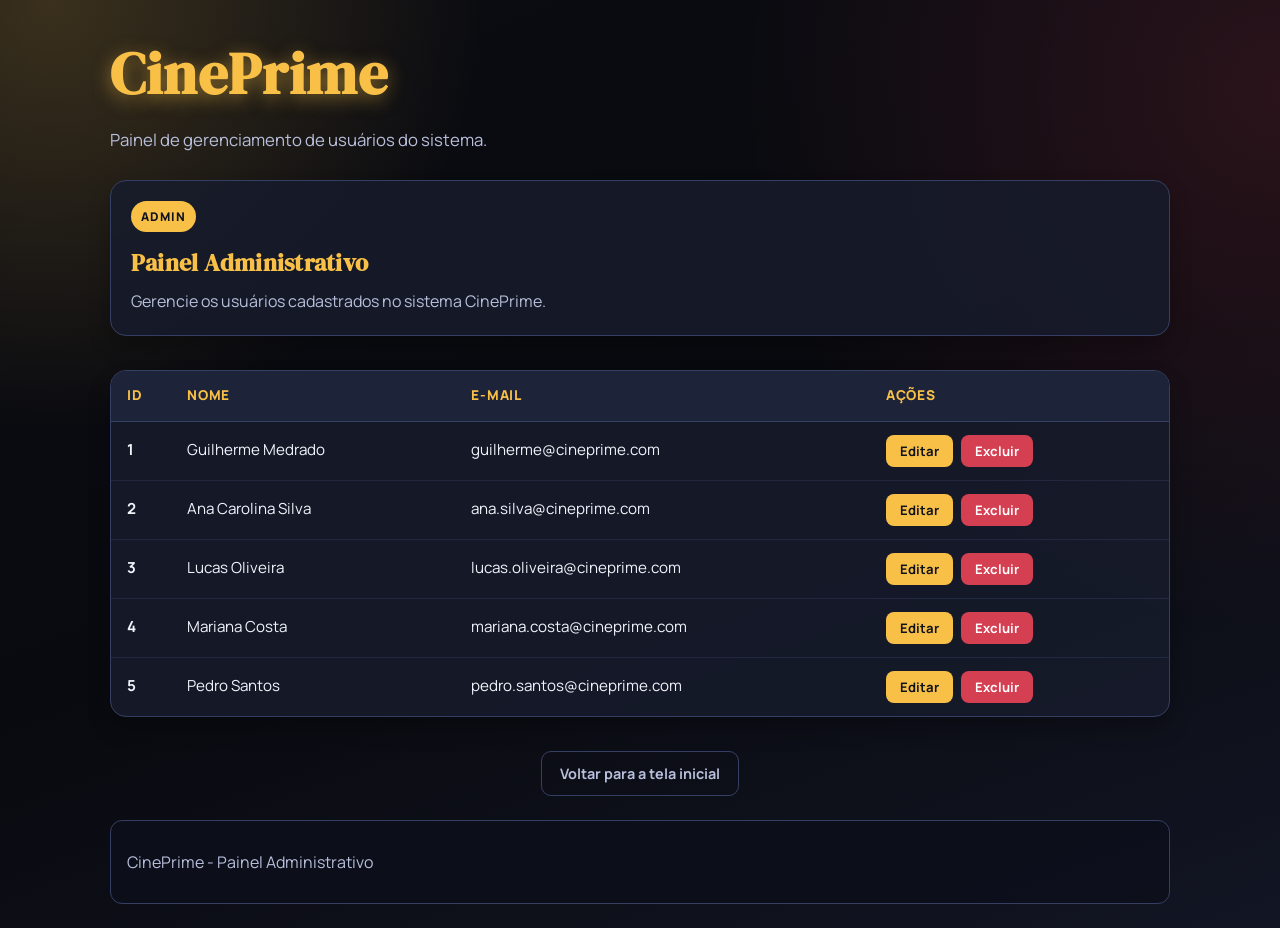
==== infraestructure/pages/admin.html @ 0b2a5fd8 "ADD - Atividade 08 e caracterização do projeto para o tema CinePrime" ====
<!DOCTYPE html>
<html lang="pt-br">

<head>
    <meta charset="UTF-8">
    <meta name="viewport" content="width=device-width, initial-scale=1.0">
    <title>CinePrime | Painel Administrativo</title>

    <link rel="icon" href="../assests/images/logoCinema.png" type="image/png">
    <link rel="stylesheet" href="../assests/css/menu.css">
    <link rel="stylesheet" href="../assests/css/atividade-6.css">
</head>

<body>
    <header>
        <h1>CinePrime</h1>
        <p>Painel de gerenciamento de usuários do sistema.</p>


    </header>

    <main>
        <section class="painel-header">
            <span class="badge">Admin</span>
            <h2>Painel Administrativo</h2>
            <p>Gerencie os usuários cadastrados no sistema CinePrime.</p>
        </section>

        <section class="tabela-container">
            <table class="tabela-usuarios">
                <thead>
                    <tr>
                        <th>ID</th>
                        <th>Nome</th>
                        <th>E-mail</th>
                        <th>Ações</th>
                    </tr>
                </thead>
                <tbody>
                    <tr>
                        <td class="td-id">1</td>
                        <td>Guilherme Medrado</td>
                        <td>guilherme@cineprime.com</td>
                        <td>
                            <div class="td-acoes">
                                <button class="btn-editar" type="button">Editar</button>
                                <button class="btn-excluir" type="button">Excluir</button>
                            </div>
                        </td>
                    </tr>
                    <tr>
                        <td class="td-id">2</td>
                        <td>Ana Carolina Silva</td>
                        <td>ana.silva@cineprime.com</td>
                        <td>
                            <div class="td-acoes">
                                <button class="btn-editar" type="button">Editar</button>
                                <button class="btn-excluir" type="button">Excluir</button>
                            </div>
                        </td>
                    </tr>
                    <tr>
                        <td class="td-id">3</td>
                        <td>Lucas Oliveira</td>
                        <td>lucas.oliveira@cineprime.com</td>
                        <td>
                            <div class="td-acoes">
                                <button class="btn-editar" type="button">Editar</button>
                                <button class="btn-excluir" type="button">Excluir</button>
                            </div>
                        </td>
                    </tr>
                    <tr>
                        <td class="td-id">4</td>
                        <td>Mariana Costa</td>
                        <td>mariana.costa@cineprime.com</td>
                        <td>
                            <div class="td-acoes">
                                <button class="btn-editar" type="button">Editar</button>
                                <button class="btn-excluir" type="button">Excluir</button>
                            </div>
                        </td>
                    </tr>
                    <tr>
                        <td class="td-id">5</td>
                        <td>Pedro Santos</td>
                        <td>pedro.santos@cineprime.com</td>
                        <td>
                            <div class="td-acoes">
                                <button class="btn-editar" type="button">Editar</button>
                                <button class="btn-excluir" type="button">Excluir</button>
                            </div>
                        </td>
                    </tr>
                </tbody>
            </table>
        </section>

        <nav class="admin-voltar">
            <a href="index.html">Voltar para a tela inicial</a>
        </nav>
    </main>

    <footer>
        <p>CinePrime - Painel Administrativo</p>
    </footer>
</body>

</html>
---- infraestructure/assests/css/menu.css ----
@import url("https://fonts.googleapis.com/css2?family=DM+Serif+Display:ital@0;1&family=Manrope:wght@400;600;700;800&display=swap");

:root {
    --bg: #0b0c12;
    --bg-soft: #131624;
    --surface: #171b2d;
    --surface-2: #1d2338;
    --line: #353f63;
    --text: #f1f3fb;
    --muted: #b8bfdb;
    --gold: #f8c046;
    --gold-strong: #d99c22;
    --danger: #d43f52;
}

* {
    box-sizing: border-box;
}

body {
    margin: 0;
    min-height: 100vh;
    color: var(--text);
    font-family: "Manrope", "Segoe UI", sans-serif;
    line-height: 1.6;
    -webkit-font-smoothing: antialiased;
    -moz-osx-font-smoothing: grayscale;
    text-rendering: optimizeLegibility;
    background:
        radial-gradient(circle at 4% 0%, rgba(248, 192, 70, 0.2) 0%, rgba(248, 192, 70, 0) 28%),
        radial-gradient(circle at 100% 10%, rgba(212, 63, 82, 0.16) 0%, rgba(212, 63, 82, 0) 35%),
        linear-gradient(160deg, var(--bg) 0%, #090a0f 52%, #121523 100%);
}

body > header,
main,
body > footer {
    width: min(1060px, 92%);
    margin-left: auto;
    margin-right: auto;
}

body > header {
    margin-top: 28px;
}

h1,
h2,
h3 {
    font-family: "DM Serif Display", Georgia, serif;
    letter-spacing: 0.01em;
}

header h1 {
    margin: 0;
    font-size: clamp(2.4rem, 4.5vw, 3.8rem);
    color: var(--gold);
    text-shadow: 0 4px 18px rgba(248, 192, 70, 0.5);
    letter-spacing: 0.02em;
}

header p {
    margin: 6px 0 0;
    max-width: 70ch;
    color: var(--muted);
    font-size: 1.05rem;
}

#menu {
    margin-top: 18px;
    border: 1px solid var(--line);
    border-radius: 20px;
    background: rgba(23, 27, 45, 0.86);
    backdrop-filter: blur(5px);
    box-shadow: 0 14px 36px rgba(0, 0, 0, 0.35);
    padding: 9px;
}

#menu ul {
    list-style: none;
    margin: 0;
    padding: 0;
    display: flex;
    flex-wrap: wrap;
    gap: 8px;
}

#menu li {
    flex: 1 1 170px;
}

#menu a {
    display: block;
    text-decoration: none;
    text-align: center;
    font-weight: 800;
    color: var(--text);
    border: 1px solid transparent;
    background: var(--surface-2);
    border-radius: 14px;
    padding: 12px 14px;
    transition: transform 0.2s ease, background-color 0.2s ease, border-color 0.2s ease;
}

#menu a:hover,
#menu a:focus-visible {
    transform: translateY(-2px);
    background: #232b48;
    border-color: #4f5f98;
    outline: none;
}

#menu a:hover {
    transform: translateY(-2px) scale(1.03);
}

#menu a.ativo {
    color: #11131c;
    background: linear-gradient(135deg, var(--gold), #ffd985);
    border-color: #e1b45a;
}

main {
    margin-top: 26px;
    display: grid;
    gap: 16px;
}

.box,
.hero,
.card,
.movie,
.contact-form {
    border: 1px solid var(--line);
    border-radius: 16px;
    background: rgba(23, 27, 45, 0.82);
    box-shadow: 0 12px 22px rgba(0, 0, 0, 0.24);
}

.hero,
.box,
.contact-form {
    padding: 20px;
}

.hero p,
.box p {
    color: var(--muted);
    font-size: 1.02rem;
}

.grid {
    display: grid;
    grid-template-columns: repeat(auto-fit, minmax(220px, 1fr));
    gap: 14px;
}

.card,
.movie {
    padding: 16px;
}

.card h3,
.movie h3 {
    margin: 0 0 8px;
}

.badge {
    display: inline-block;
    margin-bottom: 12px;
    font-size: 0.75rem;
    font-weight: 800;
    text-transform: uppercase;
    letter-spacing: 0.08em;
    color: #10131e;
    background: var(--gold);
    border-radius: 999px;
    padding: 6px 10px;
}

.btn {
    display: inline-block;
    margin-top: 10px;
    text-decoration: none;
    font-weight: 700;
    color: #151823;
    background: var(--gold);
    border-radius: 10px;
    padding: 10px 14px;
}

.btn:hover {
    background: #ffd985;
}

.price {
    color: var(--gold);
    font-weight: 800;
}

.contact-form {
    display: grid;
    gap: 10px;
}

.contact-form label {
    font-weight: 700;
}

.contact-form input,
.contact-form textarea,
.contact-form select {
    width: 100%;
    border: 1px solid #425084;
    border-radius: 10px;
    padding: 10px 12px;
    background: #0f1322;
    color: var(--text);
    font: inherit;
}

.contact-form textarea {
    min-height: 110px;
    resize: vertical;
}

footer {
    margin: 24px auto 32px;
    padding: 12px 16px;
    border: 1px solid var(--line);
    border-radius: 12px;
    background: rgba(12, 15, 26, 0.85);
    color: var(--muted);
}

p,
li {
    line-height: 1.65;
}

@media (max-width: 720px) {
    body > header {
        margin-top: 20px;
    }

    #menu ul {
        flex-direction: column;
    }

    #menu li {
        flex: 1 1 auto;
    }

}
---- infraestructure/assests/css/atividade-6.css ----
/* ========================================
   ATIVIDADE 6 - Login e Painel Admin
   ======================================== */

/* ---------- LOGIN ---------- */

.login-box {
    max-width: 420px;
    margin: 60px auto;
    padding: 32px 28px;
    border: 1px solid var(--line);
    border-radius: 16px;
    background: rgba(23, 27, 45, 0.82);
    box-shadow: 0 12px 22px rgba(0, 0, 0, 0.24);
}

.login-box h2 {
    margin: 0 0 6px;
    text-align: center;
    color: var(--gold);
    font-size: 1.6rem;
}

.login-box .subtexto {
    text-align: center;
    color: var(--muted);
    margin: 0 0 24px;
    font-size: 0.95rem;
}

.campo {
    margin-bottom: 18px;
}

.campo label {
    display: block;
    margin-bottom: 6px;
    font-weight: 700;
    font-size: 0.92rem;
    color: var(--text);
}

.campo input {
    width: 100%;
    border: 1px solid var(--line);
    border-radius: 10px;
    padding: 12px 14px;
    background: #0f1322;
    color: var(--text);
    font-family: inherit;
    font-size: 1rem;
    transition: border-color 0.25s ease, box-shadow 0.25s ease;
}

.campo input:focus {
    outline: none;
    border-color: var(--gold);
    box-shadow: 0 0 0 3px rgba(248, 192, 70, 0.18);
}

/* evita que o campo já largue vermelho antes mesmo do usuário dar o primeiro clique */
.campo input:invalid:not(:placeholder-shown) {
    border-color: var(--danger);
    box-shadow: 0 0 0 3px rgba(212, 63, 82, 0.15);
}

.campo input:valid:not(:placeholder-shown) {
    border-color: #34d399;
    box-shadow: 0 0 0 3px rgba(52, 211, 153, 0.12);
}

/* Mensagem de erro */
.campo .erro {
    display: none;
    margin-top: 6px;
    font-size: 0.82rem;
    color: var(--danger);
    font-weight: 600;
}

.campo input:invalid:not(:placeholder-shown)~.erro {
    display: block;
}

.btn-login {
    display: block;
    width: 100%;
    border: none;
    border-radius: 10px;
    padding: 13px;
    margin-top: 8px;
    font-family: inherit;
    font-size: 1rem;
    font-weight: 800;
    color: #11131c;
    background: linear-gradient(135deg, var(--gold), #ffd985);
    cursor: pointer;
    transition: transform 0.2s ease, box-shadow 0.2s ease;
}

.btn-login:hover {
    transform: translateY(-2px);
    box-shadow: 0 8px 20px rgba(248, 192, 70, 0.3);
}

.login-erro-geral {
    display: none;
    margin-top: 14px;
    padding: 10px 14px;
    border-radius: 10px;
    background: rgba(212, 63, 82, 0.12);
    border: 1px solid rgba(212, 63, 82, 0.35);
    color: var(--danger);
    font-size: 0.88rem;
    font-weight: 600;
    text-align: center;
}

/* ---------- BOTÃO LOGIN NO INDEX ---------- */

.header-top {
    display: flex;
    justify-content: space-between;
    align-items: center;
    flex-wrap: wrap;
    gap: 16px;
}

.header-textos p {
    margin: 6px 0 0;
}

.btn-entrar {
    display: inline-block;
    text-decoration: none;
    font-weight: 800;
    font-size: 0.88rem;
    color: #11131c;
    background: linear-gradient(135deg, var(--gold), #ffd985);
    border: 1px solid #e1b45a;
    border-radius: 10px;
    padding: 10px 20px;
    transition: transform 0.2s ease, box-shadow 0.2s ease;
}

.btn-entrar:hover {
    transform: translateY(-2px) scale(1.03);
    box-shadow: 0 8px 18px rgba(248, 192, 70, 0.25);
}

/* ---------- PAINEL ADMIN ---------- */

.painel-header {
    padding: 20px;
    border: 1px solid var(--line);
    border-radius: 16px;
    background: rgba(23, 27, 45, 0.82);
    box-shadow: 0 12px 22px rgba(0, 0, 0, 0.24);
    margin-bottom: 18px;
}

.painel-header h2 {
    margin: 0 0 6px;
    color: var(--gold);
}

.painel-header p {
    margin: 0;
    color: var(--muted);
}

.tabela-container {
    border: 1px solid var(--line);
    border-radius: 16px;
    background: rgba(23, 27, 45, 0.82);
    box-shadow: 0 12px 22px rgba(0, 0, 0, 0.24);
    overflow: hidden;
}

.tabela-usuarios {
    width: 100%;
    border-collapse: collapse;
}

.tabela-usuarios thead {
    background: var(--surface-2);
}

.tabela-usuarios th {
    padding: 14px 16px;
    text-align: left;
    font-weight: 800;
    font-size: 0.85rem;
    text-transform: uppercase;
    letter-spacing: 0.06em;
    color: var(--gold);
    border-bottom: 1px solid var(--line);
}

.tabela-usuarios td {
    padding: 13px 16px;
    border-bottom: 1px solid rgba(53, 63, 99, 0.4);
    color: var(--text);
    font-size: 0.95rem;
}

.tabela-usuarios tbody tr:last-child td {
    border-bottom: none;
}

.tabela-usuarios tbody tr:hover {
    background: rgba(248, 192, 70, 0.04);
}

.td-id {
    color: var(--muted);
    font-weight: 700;
    width: 60px;
}

.td-acoes {
    display: flex;
    gap: 8px;
    flex-wrap: wrap;
}

.btn-editar,
.btn-excluir {
    border: none;
    border-radius: 8px;
    padding: 7px 14px;
    font-family: inherit;
    font-size: 0.82rem;
    font-weight: 700;
    cursor: pointer;
    transition: transform 0.2s ease, box-shadow 0.2s ease;
}

.btn-editar {
    color: #11131c;
    background: var(--gold);
}

.btn-editar:hover {
    transform: translateY(-1px);
    box-shadow: 0 4px 12px rgba(248, 192, 70, 0.3);
}

.btn-excluir {
    color: #fff;
    background: var(--danger);
}

.btn-excluir:hover {
    transform: translateY(-1px);
    box-shadow: 0 4px 12px rgba(212, 63, 82, 0.3);
}

.admin-voltar {
    text-align: center;
    margin-top: 18px;
}

.admin-voltar a {
    display: inline-block;
    text-decoration: none;
    color: var(--muted);
    font-weight: 700;
    font-size: 0.9rem;
    padding: 10px 18px;
    border: 1px solid var(--line);
    border-radius: 10px;
    transition: color 0.2s ease, border-color 0.2s ease;
}

.admin-voltar a:hover {
    color: var(--gold);
    border-color: var(--gold);
}

/* ---------- RESPONSIVO ---------- */

@media (max-width: 720px) {
    .login-box {
        margin: 30px auto;
        padding: 24px 18px;
    }

    .tabela-usuarios th,
    .tabela-usuarios td {
        padding: 10px 12px;
        font-size: 0.85rem;
    }

    .td-acoes {
        flex-direction: column;
        gap: 6px;
    }

    .btn-editar,
    .btn-excluir {
        width: 100%;
        text-align: center;
    }
}
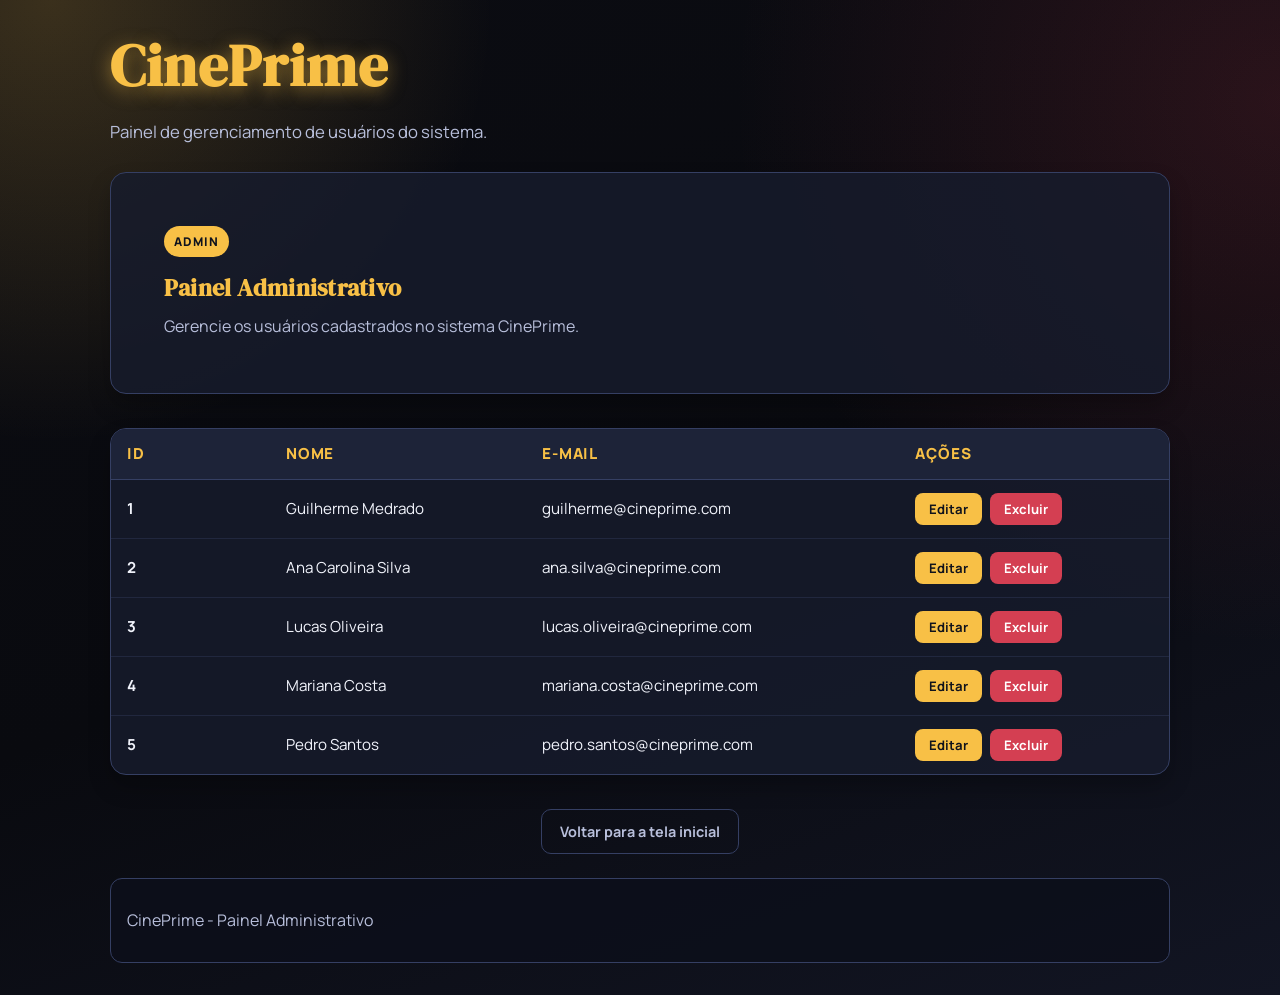
==== commit 165b3442: "ADD - Atividade 09" ====
--- a/infraestructure/pages/admin.html
+++ b/infraestructure/pages/admin.html
@@ -1,4 +1,4 @@
-<!DOCTYPE html>
+﻿<!DOCTYPE html>
 <html lang="pt-br">
 
 <head>
@@ -6,9 +6,9 @@
     <meta name="viewport" content="width=device-width, initial-scale=1.0">
     <title>CinePrime | Painel Administrativo</title>
 
-    <link rel="icon" href="../assests/images/logoCinema.png" type="image/png">
-    <link rel="stylesheet" href="../assests/css/menu.css">
-    <link rel="stylesheet" href="../assests/css/atividade-6.css">
+    <link rel="icon" href="../assets/images/logoCinema.png" type="image/png">
+    <link rel="stylesheet" href="../assets/css/menu.css">
+    <link rel="stylesheet" href="../assets/css/atividade-6.css">
 </head>
 
 <body>
@@ -106,4 +106,4 @@
     </footer>
 </body>
 
-</html>+</html>
--- a/infraestructure/assets/css/menu.css
+++ b/infraestructure/assets/css/menu.css
@@ -0,0 +1,286 @@
+@import url("https://fonts.googleapis.com/css2?family=DM+Serif+Display:ital@0;1&family=Manrope:wght@400;600;700;800&display=swap");
+
+:root {
+    --bg: #0b0c12;
+    --bg-soft: #131624;
+    --surface: #171b2d;
+    --surface-2: #1d2338;
+    --line: #353f63;
+    --text: #f1f3fb;
+    --muted: #b8bfdb;
+    --gold: #f8c046;
+    --gold-strong: #d99c22;
+    --danger: #d43f52;
+}
+
+* {
+    box-sizing: border-box;
+}
+
+body {
+    margin: 0;
+    min-height: 100vh;
+    color: var(--text);
+    font-family: "Manrope", "Segoe UI", sans-serif;
+    line-height: 1.6;
+    -webkit-font-smoothing: antialiased;
+    -moz-osx-font-smoothing: grayscale;
+    text-rendering: optimizeLegibility;
+    background:
+        radial-gradient(circle at 4% 0%, rgba(248, 192, 70, 0.2) 0%, rgba(248, 192, 70, 0) 28%),
+        radial-gradient(circle at 100% 10%, rgba(212, 63, 82, 0.16) 0%, rgba(212, 63, 82, 0) 35%),
+        linear-gradient(160deg, var(--bg) 0%, #090a0f 52%, #121523 100%);
+}
+
+body > header,
+main,
+body > footer {
+    width: 94%;
+    margin-left: auto;
+    margin-right: auto;
+}
+
+body > header {
+    margin-top: 28px;
+}
+
+h1,
+h2,
+h3 {
+    font-family: "DM Serif Display", Georgia, serif;
+    letter-spacing: 0.01em;
+}
+
+header h1 {
+    margin: 0;
+    font-size: clamp(2.4rem, 4.5vw, 3.8rem);
+    color: var(--gold);
+    text-shadow: 0 4px 18px rgba(248, 192, 70, 0.5);
+    letter-spacing: 0.02em;
+}
+
+header p {
+    margin: 6px 0 0;
+    max-width: 70ch;
+    color: var(--muted);
+    font-size: 1.05rem;
+}
+
+#menu {
+    margin-top: 18px;
+    border: 1px solid var(--line);
+    border-radius: 20px;
+    background: rgba(23, 27, 45, 0.86);
+    backdrop-filter: blur(5px);
+    box-shadow: 0 14px 36px rgba(0, 0, 0, 0.35);
+    padding: 9px;
+}
+
+#menu ul {
+    list-style: none;
+    margin: 0;
+    padding: 0;
+    display: flex;
+    flex-direction: column;
+    gap: 8px;
+}
+
+#menu li {
+    flex: 1 1 100%;
+}
+
+#menu a {
+    display: block;
+    text-decoration: none;
+    text-align: center;
+    font-weight: 800;
+    color: var(--text);
+    border: 1px solid transparent;
+    background: var(--surface-2);
+    border-radius: 14px;
+    padding: 12px 14px;
+    transition: transform 0.2s ease, background-color 0.2s ease, border-color 0.2s ease;
+}
+
+#menu a:hover,
+#menu a:focus-visible {
+    transform: translateY(-2px);
+    background: #232b48;
+    border-color: #4f5f98;
+    outline: none;
+}
+
+#menu a:hover {
+    transform: translateY(-2px) scale(1.03);
+}
+
+#menu a.ativo {
+    color: #11131c;
+    background: linear-gradient(135deg, var(--gold), #ffd985);
+    border-color: #e1b45a;
+}
+
+main {
+    margin-top: 26px;
+    display: grid;
+    gap: 16px;
+}
+
+.box,
+.hero,
+.card,
+.movie,
+.contact-form {
+    border: 1px solid var(--line);
+    border-radius: 16px;
+    background: rgba(23, 27, 45, 0.82);
+    box-shadow: 0 12px 22px rgba(0, 0, 0, 0.24);
+}
+
+.hero,
+.box,
+.contact-form {
+    padding: 20px;
+}
+
+.hero p,
+.box p {
+    color: var(--muted);
+    font-size: 1.02rem;
+}
+
+.grid {
+    display: grid;
+    grid-template-columns: 1fr;
+    gap: 14px;
+}
+
+.card,
+.movie {
+    padding: 16px;
+}
+
+.card h3,
+.movie h3 {
+    margin: 0 0 8px;
+}
+
+.badge {
+    display: inline-block;
+    margin-bottom: 12px;
+    font-size: 0.75rem;
+    font-weight: 800;
+    text-transform: uppercase;
+    letter-spacing: 0.08em;
+    color: #10131e;
+    background: var(--gold);
+    border-radius: 999px;
+    padding: 6px 10px;
+}
+
+.btn {
+    display: inline-block;
+    margin-top: 10px;
+    text-decoration: none;
+    font-weight: 700;
+    color: #151823;
+    background: var(--gold);
+    border-radius: 10px;
+    padding: 10px 14px;
+}
+
+.btn:hover {
+    background: #ffd985;
+}
+
+.price {
+    color: var(--gold);
+    font-weight: 800;
+}
+
+.contact-form {
+    display: grid;
+    gap: 10px;
+}
+
+.contact-form label {
+    font-weight: 700;
+}
+
+.contact-form input,
+.contact-form textarea,
+.contact-form select {
+    width: 100%;
+    border: 1px solid #425084;
+    border-radius: 10px;
+    padding: 10px 12px;
+    background: #0f1322;
+    color: var(--text);
+    font: inherit;
+}
+
+.contact-form textarea {
+    min-height: 110px;
+    resize: vertical;
+}
+
+footer {
+    margin: 24px auto 32px;
+    padding: 12px 16px;
+    border: 1px solid var(--line);
+    border-radius: 12px;
+    background: rgba(12, 15, 26, 0.85);
+    color: var(--muted);
+}
+
+p,
+li {
+    line-height: 1.65;
+}
+
+picture img,
+img {
+    max-width: 100%;
+    height: auto;
+}
+
+@media (min-width: 601px) {
+    body > header,
+    main,
+    body > footer {
+        width: 92%;
+    }
+
+    body > header {
+        margin-top: 20px;
+    }
+
+    #menu ul {
+        flex-direction: row;
+        flex-wrap: wrap;
+    }
+
+    #menu li {
+        flex: 1 1 48%;
+    }
+
+    .grid {
+        grid-template-columns: repeat(auto-fit, minmax(45%, 1fr));
+    }
+}
+
+@media (min-width: 1025px) {
+    body > header,
+    main,
+    body > footer {
+        width: min(1060px, 88%);
+    }
+
+    #menu li {
+        flex: 1 1 30%;
+    }
+
+    .grid {
+        grid-template-columns: repeat(auto-fit, minmax(30%, 1fr));
+    }
+}
--- a/infraestructure/assets/css/atividade-6.css
+++ b/infraestructure/assets/css/atividade-6.css
@@ -0,0 +1,326 @@
+/* ========================================
+   ATIVIDADE 6 - Login e Painel Admin
+   ======================================== */
+
+/* ---------- LOGIN ---------- */
+
+.login-box {
+    width: 92%;
+    margin: 8% auto;
+    padding: 7% 6%;
+    border: 1px solid var(--line);
+    border-radius: 16px;
+    background: rgba(23, 27, 45, 0.82);
+    box-shadow: 0 12px 22px rgba(0, 0, 0, 0.24);
+}
+
+.login-box h2 {
+    margin: 0 0 6px;
+    text-align: center;
+    color: var(--gold);
+    font-size: 1.6rem;
+}
+
+.login-box .subtexto {
+    text-align: center;
+    color: var(--muted);
+    margin: 0 0 24px;
+    font-size: 0.95rem;
+}
+
+.campo {
+    margin-bottom: 18px;
+}
+
+.campo label {
+    display: block;
+    margin-bottom: 6px;
+    font-weight: 700;
+    font-size: 0.92rem;
+    color: var(--text);
+}
+
+.campo input {
+    width: 100%;
+    border: 1px solid var(--line);
+    border-radius: 10px;
+    padding: 12px 14px;
+    background: #0f1322;
+    color: var(--text);
+    font-family: inherit;
+    font-size: 1rem;
+    transition: border-color 0.25s ease, box-shadow 0.25s ease;
+}
+
+.campo input:focus {
+    outline: none;
+    border-color: var(--gold);
+    box-shadow: 0 0 0 3px rgba(248, 192, 70, 0.18);
+}
+
+/* evita que o campo já largue vermelho antes mesmo do usuário dar o primeiro clique */
+.campo input:invalid:not(:placeholder-shown) {
+    border-color: var(--danger);
+    box-shadow: 0 0 0 3px rgba(212, 63, 82, 0.15);
+}
+
+.campo input:valid:not(:placeholder-shown) {
+    border-color: #34d399;
+    box-shadow: 0 0 0 3px rgba(52, 211, 153, 0.12);
+}
+
+/* Mensagem de erro */
+.campo .erro {
+    display: none;
+    margin-top: 6px;
+    font-size: 0.82rem;
+    color: var(--danger);
+    font-weight: 600;
+}
+
+.campo input:invalid:not(:placeholder-shown)~.erro {
+    display: block;
+}
+
+.btn-login {
+    display: block;
+    width: 100%;
+    border: none;
+    border-radius: 10px;
+    padding: 13px;
+    margin-top: 8px;
+    font-family: inherit;
+    font-size: 1rem;
+    font-weight: 800;
+    color: #11131c;
+    background: linear-gradient(135deg, var(--gold), #ffd985);
+    cursor: pointer;
+    transition: transform 0.2s ease, box-shadow 0.2s ease;
+}
+
+.btn-login:hover {
+    transform: translateY(-2px);
+    box-shadow: 0 8px 20px rgba(248, 192, 70, 0.3);
+}
+
+.login-erro-geral {
+    display: none;
+    margin-top: 14px;
+    padding: 10px 14px;
+    border-radius: 10px;
+    background: rgba(212, 63, 82, 0.12);
+    border: 1px solid rgba(212, 63, 82, 0.35);
+    color: var(--danger);
+    font-size: 0.88rem;
+    font-weight: 600;
+    text-align: center;
+}
+
+/* ---------- BOTÃO LOGIN NO INDEX ---------- */
+
+.header-top {
+    display: flex;
+    flex-direction: column;
+    align-items: flex-start;
+    gap: 16px;
+}
+
+.header-textos p {
+    margin: 6px 0 0;
+}
+
+.btn-entrar {
+    display: inline-block;
+    text-decoration: none;
+    font-weight: 800;
+    font-size: 0.88rem;
+    color: #11131c;
+    background: linear-gradient(135deg, var(--gold), #ffd985);
+    border: 1px solid #e1b45a;
+    border-radius: 10px;
+    padding: 10px 20px;
+    transition: transform 0.2s ease, box-shadow 0.2s ease;
+}
+
+.btn-entrar:hover {
+    transform: translateY(-2px) scale(1.03);
+    box-shadow: 0 8px 18px rgba(248, 192, 70, 0.25);
+}
+
+/* ---------- PAINEL ADMIN ---------- */
+
+.painel-header {
+    padding: 5%;
+    border: 1px solid var(--line);
+    border-radius: 16px;
+    background: rgba(23, 27, 45, 0.82);
+    box-shadow: 0 12px 22px rgba(0, 0, 0, 0.24);
+    margin-bottom: 18px;
+}
+
+.painel-header h2 {
+    margin: 0 0 6px;
+    color: var(--gold);
+}
+
+.painel-header p {
+    margin: 0;
+    color: var(--muted);
+}
+
+.tabela-container {
+    border: 1px solid var(--line);
+    border-radius: 16px;
+    background: rgba(23, 27, 45, 0.82);
+    box-shadow: 0 12px 22px rgba(0, 0, 0, 0.24);
+    overflow-x: auto;
+}
+
+.tabela-usuarios {
+    width: 100%;
+    border-collapse: collapse;
+}
+
+.tabela-usuarios thead {
+    background: var(--surface-2);
+}
+
+.tabela-usuarios th {
+    padding: 14px 16px;
+    text-align: left;
+    font-weight: 800;
+    font-size: 0.85rem;
+    text-transform: uppercase;
+    letter-spacing: 0.06em;
+    color: var(--gold);
+    border-bottom: 1px solid var(--line);
+}
+
+.tabela-usuarios td {
+    padding: 13px 16px;
+    border-bottom: 1px solid rgba(53, 63, 99, 0.4);
+    color: var(--text);
+    font-size: 0.95rem;
+}
+
+.tabela-usuarios tbody tr:last-child td {
+    border-bottom: none;
+}
+
+.tabela-usuarios tbody tr:hover {
+    background: rgba(248, 192, 70, 0.04);
+}
+
+.td-id {
+    color: var(--muted);
+    font-weight: 700;
+    width: 15%;
+}
+
+.td-acoes {
+    display: flex;
+    gap: 8px;
+    flex-direction: column;
+}
+
+.btn-editar,
+.btn-excluir {
+    border: none;
+    border-radius: 8px;
+    padding: 7px 14px;
+    width: 100%;
+    font-family: inherit;
+    font-size: 0.82rem;
+    font-weight: 700;
+    cursor: pointer;
+    transition: transform 0.2s ease, box-shadow 0.2s ease;
+}
+
+.btn-editar {
+    color: #11131c;
+    background: var(--gold);
+}
+
+.btn-editar:hover {
+    transform: translateY(-1px);
+    box-shadow: 0 4px 12px rgba(248, 192, 70, 0.3);
+}
+
+.btn-excluir {
+    color: #fff;
+    background: var(--danger);
+}
+
+.btn-excluir:hover {
+    transform: translateY(-1px);
+    box-shadow: 0 4px 12px rgba(212, 63, 82, 0.3);
+}
+
+.admin-voltar {
+    text-align: center;
+    margin-top: 18px;
+}
+
+.admin-voltar a {
+    display: inline-block;
+    text-decoration: none;
+    color: var(--muted);
+    font-weight: 700;
+    font-size: 0.9rem;
+    padding: 10px 18px;
+    border: 1px solid var(--line);
+    border-radius: 10px;
+    transition: color 0.2s ease, border-color 0.2s ease;
+}
+
+.admin-voltar a:hover {
+    color: var(--gold);
+    border-color: var(--gold);
+}
+
+/* ---------- RESPONSIVO ---------- */
+
+@media (min-width: 601px) {
+    .login-box {
+        width: 74%;
+        padding: 5% 4.5%;
+    }
+
+    .header-top {
+        flex-direction: row;
+        justify-content: space-between;
+        align-items: center;
+        flex-wrap: wrap;
+    }
+
+    .tabela-usuarios th,
+    .tabela-usuarios td {
+        padding: 11px 12px;
+        font-size: 0.9rem;
+    }
+
+    .td-acoes {
+        flex-direction: row;
+        flex-wrap: wrap;
+    }
+
+    .btn-editar,
+    .btn-excluir {
+        width: auto;
+    }
+}
+
+@media (min-width: 1025px) {
+    .login-box {
+        width: 42%;
+        max-width: 420px;
+        margin: 4% auto;
+        padding: 32px 28px;
+    }
+
+    .tabela-usuarios th,
+    .tabela-usuarios td {
+        padding: 13px 16px;
+        font-size: 0.95rem;
+    }
+}
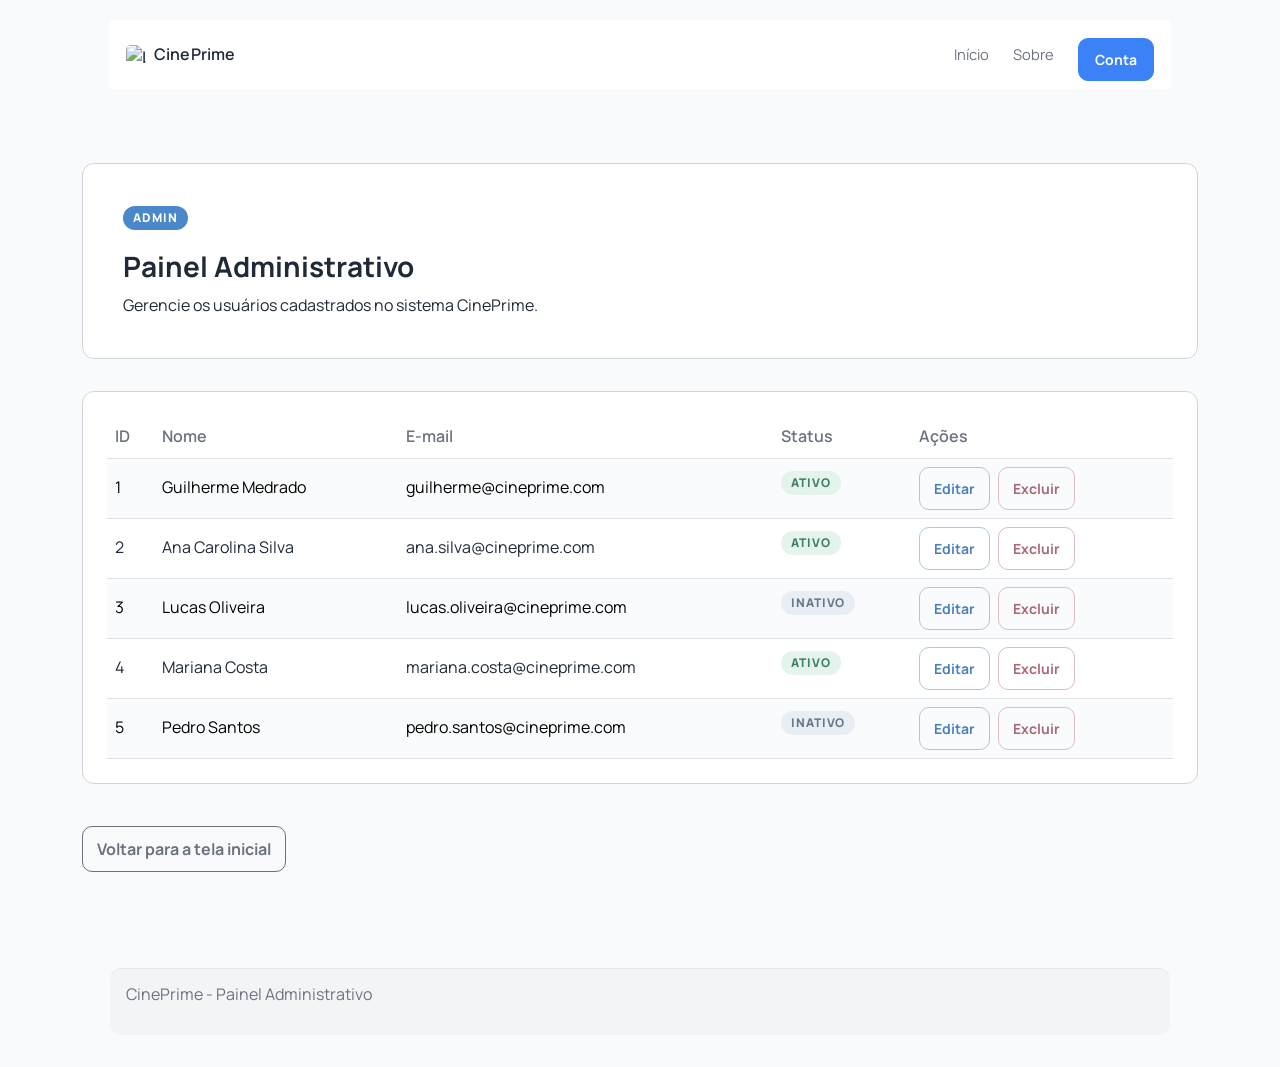
==== commit 0b99fa0b: "ADD - Atividade 10(Bootstrap)" ====
--- a/infraestructure/pages/admin.html
+++ b/infraestructure/pages/admin.html
@@ -6,104 +6,144 @@
     <meta name="viewport" content="width=device-width, initial-scale=1.0">
     <title>CinePrime | Painel Administrativo</title>
 
+    <link href="https://cdn.jsdelivr.net/npm/bootstrap@5.3.3/dist/css/bootstrap.min.css" rel="stylesheet"
+        integrity="sha384-QWTKZyjpPEjISv5WaRU9OFeRpok6YctnYmDr5pNlyT2bRjXh0JMhjY6hW+ALEwIH" crossorigin="anonymous">
     <link rel="icon" href="../assets/images/logoCinema.png" type="image/png">
     <link rel="stylesheet" href="../assets/css/menu.css">
-    <link rel="stylesheet" href="../assets/css/atividade-6.css">
+    <link rel="stylesheet" href="../assets/css/tema-claro-bootstrap.css">
 </head>
 
-<body>
+<body class="tema-claro-bootstrap">
     <header>
-        <h1>CinePrime</h1>
-        <p>Painel de gerenciamento de usuários do sistema.</p>
-
-
+        <nav class="navbar navbar-expand-lg bg-white shadow-sm rounded-4 border container px-3 site-navbar" aria-label="Menu principal">
+            <a class="navbar-brand fw-semibold d-flex align-items-center gap-2" href="index.html">
+                <img src="../assets/images/logoCinema.png" alt="Logo CinePrime" width="20" height="20" class="brand-mark">
+                <span>CinePrime</span>
+            </a>
+            <button class="navbar-toggler" type="button" data-bs-toggle="collapse" data-bs-target="#menuPrincipalAdmin"
+                aria-controls="menuPrincipalAdmin" aria-expanded="false" aria-label="Alternar navegação">
+                <span class="navbar-toggler-icon"></span>
+            </button>
+            <div class="collapse navbar-collapse" id="menuPrincipalAdmin">
+                <ul class="navbar-nav ms-auto mb-2 mb-lg-0 gap-lg-2 align-items-lg-center">
+                    <li class="nav-item"><a class="nav-link" href="index.html">Início</a></li>
+                    <li class="nav-item"><a class="nav-link" href="sobre.html">Sobre</a></li>
+                    <li class="nav-item ms-lg-2"><a class="btn btn-primary btn-sm px-3" href="login.html">Conta</a></li>
+                </ul>
+            </div>
+        </nav>
     </header>
 
-    <main>
-        <section class="painel-header">
-            <span class="badge">Admin</span>
-            <h2>Painel Administrativo</h2>
-            <p>Gerencie os usuários cadastrados no sistema CinePrime.</p>
+    <main class="container py-4 py-md-5">
+        <section class="card admin-card mb-3">
+            <div class="card-body p-4">
+                <span class="badge text-bg-primary">Admin</span>
+                <h2 class="h3 mt-2">Painel Administrativo</h2>
+                <p class="mb-0">Gerencie os usuários cadastrados no sistema CinePrime.</p>
+            </div>
         </section>
 
-        <section class="tabela-container">
-            <table class="tabela-usuarios">
+        <section class="card admin-card">
+            <div class="card-body p-0 p-md-2">
+                <div class="table-responsive">
+                    <table class="table table-striped table-hover align-middle mb-0">
                 <thead>
                     <tr>
                         <th>ID</th>
                         <th>Nome</th>
                         <th>E-mail</th>
+                        <th>Status</th>
                         <th>Ações</th>
                     </tr>
                 </thead>
                 <tbody>
                     <tr>
-                        <td class="td-id">1</td>
+                        <td>1</td>
                         <td>Guilherme Medrado</td>
                         <td>guilherme@cineprime.com</td>
                         <td>
-                            <div class="td-acoes">
-                                <button class="btn-editar" type="button">Editar</button>
-                                <button class="btn-excluir" type="button">Excluir</button>
+                            <span class="badge text-bg-success">Ativo</span>
+                        </td>
+                        <td>
+                            <div class="d-flex flex-column flex-md-row gap-2">
+                                <button class="btn btn-outline-primary btn-sm" type="button">Editar</button>
+                                <button class="btn btn-outline-danger btn-sm" type="button">Excluir</button>
                             </div>
                         </td>
                     </tr>
                     <tr>
-                        <td class="td-id">2</td>
+                        <td>2</td>
                         <td>Ana Carolina Silva</td>
                         <td>ana.silva@cineprime.com</td>
                         <td>
-                            <div class="td-acoes">
-                                <button class="btn-editar" type="button">Editar</button>
-                                <button class="btn-excluir" type="button">Excluir</button>
+                            <span class="badge text-bg-success">Ativo</span>
+                        </td>
+                        <td>
+                            <div class="d-flex flex-column flex-md-row gap-2">
+                                <button class="btn btn-outline-primary btn-sm" type="button">Editar</button>
+                                <button class="btn btn-outline-danger btn-sm" type="button">Excluir</button>
                             </div>
                         </td>
                     </tr>
                     <tr>
-                        <td class="td-id">3</td>
+                        <td>3</td>
                         <td>Lucas Oliveira</td>
                         <td>lucas.oliveira@cineprime.com</td>
                         <td>
-                            <div class="td-acoes">
-                                <button class="btn-editar" type="button">Editar</button>
-                                <button class="btn-excluir" type="button">Excluir</button>
+                            <span class="badge text-bg-secondary">Inativo</span>
+                        </td>
+                        <td>
+                            <div class="d-flex flex-column flex-md-row gap-2">
+                                <button class="btn btn-outline-primary btn-sm" type="button">Editar</button>
+                                <button class="btn btn-outline-danger btn-sm" type="button">Excluir</button>
                             </div>
                         </td>
                     </tr>
                     <tr>
-                        <td class="td-id">4</td>
+                        <td>4</td>
                         <td>Mariana Costa</td>
                         <td>mariana.costa@cineprime.com</td>
                         <td>
-                            <div class="td-acoes">
-                                <button class="btn-editar" type="button">Editar</button>
-                                <button class="btn-excluir" type="button">Excluir</button>
+                            <span class="badge text-bg-success">Ativo</span>
+                        </td>
+                        <td>
+                            <div class="d-flex flex-column flex-md-row gap-2">
+                                <button class="btn btn-outline-primary btn-sm" type="button">Editar</button>
+                                <button class="btn btn-outline-danger btn-sm" type="button">Excluir</button>
                             </div>
                         </td>
                     </tr>
                     <tr>
-                        <td class="td-id">5</td>
+                        <td>5</td>
                         <td>Pedro Santos</td>
                         <td>pedro.santos@cineprime.com</td>
                         <td>
-                            <div class="td-acoes">
-                                <button class="btn-editar" type="button">Editar</button>
-                                <button class="btn-excluir" type="button">Excluir</button>
+                            <span class="badge text-bg-secondary">Inativo</span>
+                        </td>
+                        <td>
+                            <div class="d-flex flex-column flex-md-row gap-2">
+                                <button class="btn btn-outline-primary btn-sm" type="button">Editar</button>
+                                <button class="btn btn-outline-danger btn-sm" type="button">Excluir</button>
                             </div>
                         </td>
                     </tr>
                 </tbody>
             </table>
+                </div>
+            </div>
         </section>
 
-        <nav class="admin-voltar">
-            <a href="index.html">Voltar para a tela inicial</a>
+        <nav class="admin-voltar mt-3">
+            <a class="btn btn-outline-secondary" href="index.html">Voltar para a tela inicial</a>
         </nav>
     </main>
 
     <footer>
         <p>CinePrime - Painel Administrativo</p>
     </footer>
+    <script src="https://cdn.jsdelivr.net/npm/bootstrap@5.3.3/dist/js/bootstrap.bundle.min.js"
+        integrity="sha384-YvpcrYf0tY3lHB60NNkmXc5s9fDVZLESaAA55NDzOxhy9GkcIdslK1eN7N6jIeHz"
+        crossorigin="anonymous"></script>
 </body>
 
 </html>
